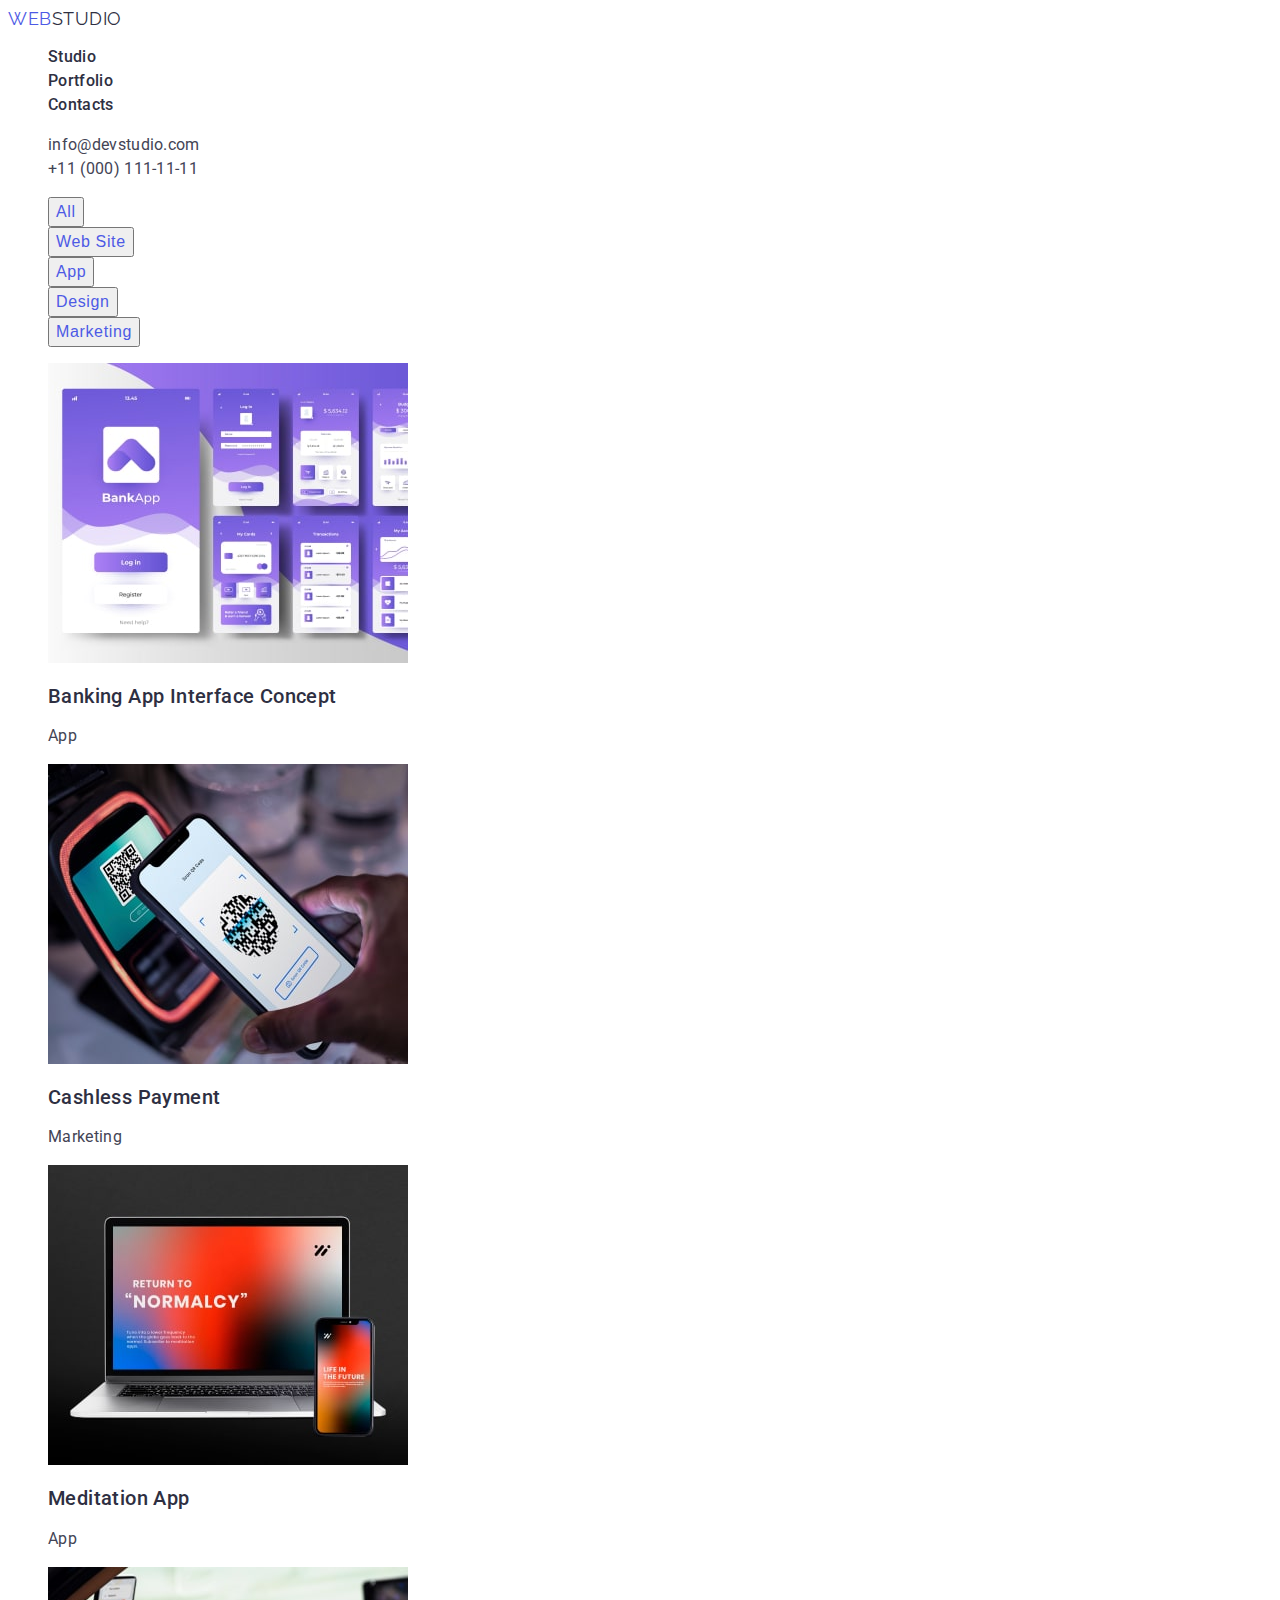
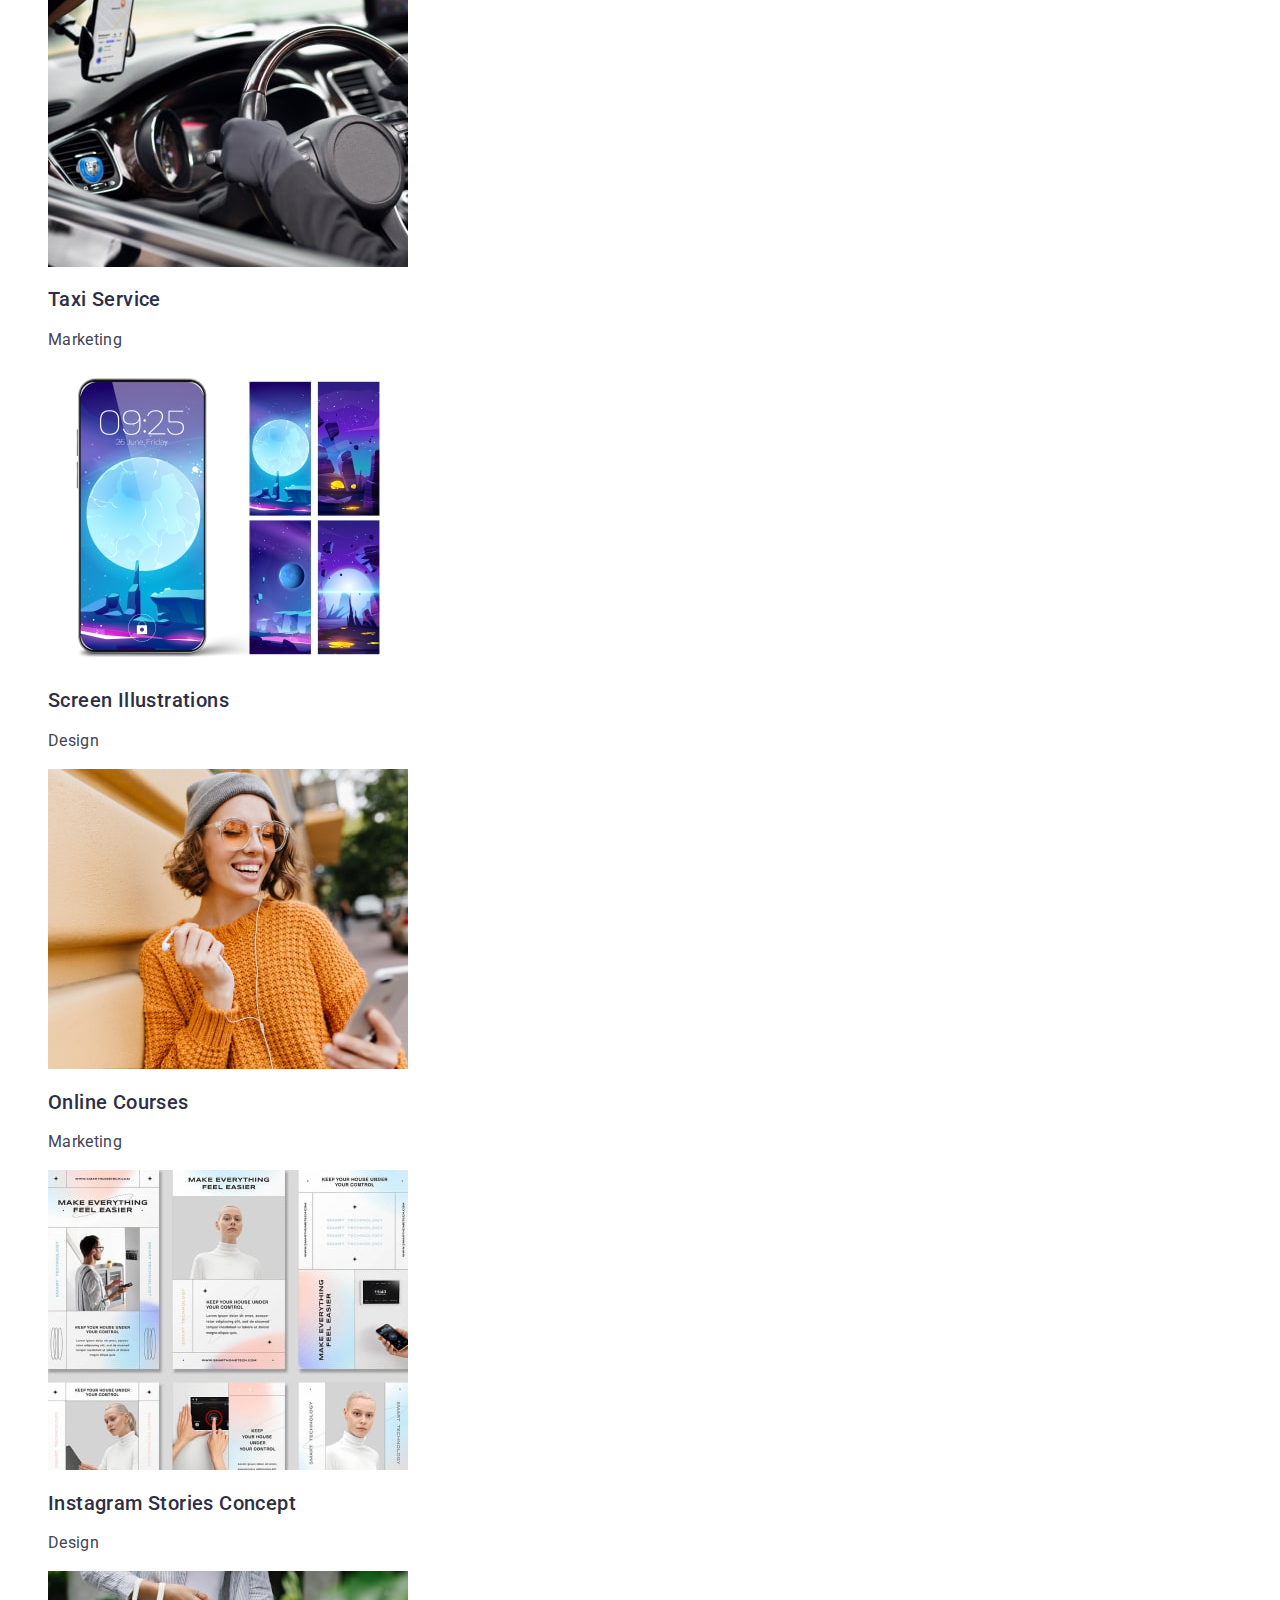
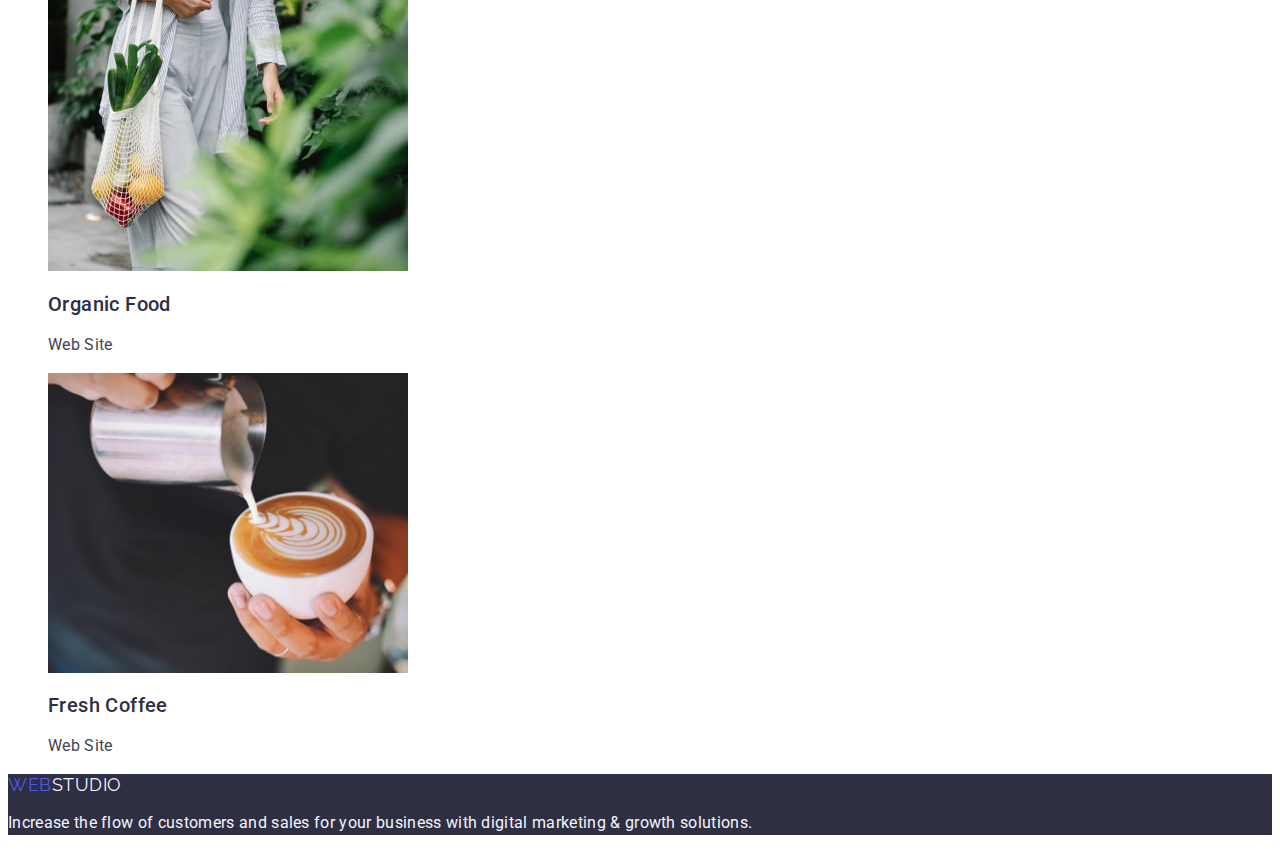
==== portfolio.html @ 4a618319 "goit-markup-hw-02-01" ====
<!DOCTYPE html>
<html lang="en">
  <head>
    <meta charset="UTF-8" />
    <meta http-equiv="X-UA-Compatible" content="IE=edge" />
    <meta name="viewport" content="width=device-width, initial-scale=1.0" />
    <title>WebStudio</title>
    <link rel="preconnect" href="https://fonts.googleapis.com" />
    <link rel="preconnect" href="https://fonts.gstatic.com" crossorigin />
    <link
      href="https://fonts.googleapis.com/css2?family=Raleway:wght@800&family=Roboto:wght@400;500;700&display=swap"
      rel="stylesheet"
    />
    <link rel="stylesheet" href="./css/styles.css" />
  </head>
  <body>
    <header class="header">
      <nav class="navigation">
        <a href="./index.html" class="logo-web link"
          >Web<span class="logo-studio">Studio</span></a
        >
        <ul class="list">
          <li>
            <a class="heder-menu link" href="./index.html">Studio</a>
          </li>
          <li>
            <a class="heder-menu link" href="./portfolio.html">Portfolio</a>
          </li>
          <li><a class="heder-menu link" href="">Contacts</a></li>
        </ul>
      </nav>
      <address class="adress-list">
        <ul class="list">
          <li>
            <a class="heder-adress link" href="mailto:info@devstudio.com"
              >info@devstudio.com</a
            >
          </li>
          <li>
            <a class="heder-adress link" href="tel:+110001111111"
              >+11 (000) 111-11-11</a
            >
          </li>
        </ul>
      </address>
    </header>
    <main>
      <section class="high-options">
        <h1 hidden="">options-button</h1>
        <ul class="list">
          <li><button class="options-btn" type="button">All</button></li>
          <li><button class="options-btn" type="button">Web Site</button></li>
          <li><button class="options-btn" type="button">App</button></li>
          <li><button class="options-btn" type="button">Design</button></li>
          <li><button class="options-btn" type="button">Marketing</button></li>
        </ul>
      </section>
      <section class="options">
        <ul class="list">
          <li>
            <img src="./images/02-01-banking-app.jpg" alt="banking" />
            <h2 class="text-title">Banking App Interface Concept</h2>
            <p class="specific-text">App</p>
          </li>
          <li>
            <img src="./images/02-02-payment-marketing.jpg" alt="payment" />
            <h2 class="text-title">Cashless Payment</h2>
            <p class="specific-text">Marketing</p>
          </li>
          <li>
            <img src="./images/02-03-meditation-app.jpg" alt="meditation" />
            <h2 class="text-title">Meditation App</h2>
            <p class="specific-text">App</p>
          </li>
          <li>
            <img src="./images/02-04-taxi-marketing.jpg" alt="taxi" />
            <h2 class="text-title">Taxi Service</h2>
            <p class="specific-text">Marketing</p>
          </li>
          <li>
            <img src="./images/02-05-screen-design.jpg" alt="screen" />
            <h2 class="text-title">Screen Illustrations</h2>
            <p class="specific-text">Design</p>
          </li>
          <li>
            <img src="./images/02-06-online-marketing.jpg" alt="online" />
            <h2 class="text-title">Online Courses</h2>
            <p class="specific-text">Marketing</p>
          </li>
          <li>
            <img src="./images/02-07-instagram-design.jpg" alt="instagram" />
            <h2 class="text-title">Instagram Stories Concept</h2>
            <p class="specific-text">Design</p>
          </li>
          <li>
            <img src="./images/02-08-food-web.jpg" alt="food" />
            <h2 class="text-title">Organic Food</h2>
            <p class="specific-text">Web Site</p>
          </li>
          <li>
            <img src="./images/02-09-coffee-web.jpg" alt="coffee" />
            <h2 class="text-title">Fresh Coffee</h2>
            <p class="specific-text">Web Site</p>
          </li>
        </ul>
      </section>
    </main>
    <footer class="footer">
      <a href="./index.html" class="logo-web-down link"
        >Web<span class="logo-studio-down">Studio</span></a
      >
      <p class="footer-text">
        Increase the flow of customers and sales for your business with digital
        marketing & growth solutions.
      </p>
    </footer>
  </body>
</html>
---- css/styles.css ----
:root {
  --white-color: #ffffff;
  --navy-color: #2e2f42;
  --iris-color: #4d5ae5;
  --slate-color: #434455;
  --cloud-color: #f4f4fd;
}

body {
  font-family: 'Roboto', sans-serif;
  color: var(--slate-color);
  background-color: var(--white-color);
}

/*--------------- HEADER ------------------*/

.header {
}

.navigation {
}

.link {
  text-decoration: none;
  color: var(--navy-color);
}

.list {
  list-style: none;
}

.logo-web {
  font-family: 'Raleway', sans-serif;
  font-size: 18px;
  line-height: 1.17;
  display: flex;
  align-items: center;
  letter-spacing: 0.03em;
  text-transform: uppercase;
  color: var(--iris-color);
}

.logo-studio {
  font-family: 'Raleway', sans-serif;
  font-size: 18px;
  line-height: 1.17;
  display: flex;
  align-items: center;
  letter-spacing: 0.03em;
  text-transform: uppercase;
  color: var(--navy-color);
}
.heder-menu {
  font-weight: 500;
  font-size: 16px;
  line-height: 1.5;
  letter-spacing: 0.02em;
  color: var(--navy-color);
}
.adress-list {
}

.heder-adress {
  font-family: 'Roboto';
  font-style: normal;
  font-weight: 400;
  font-size: 16px;
  line-height: 1.5;
  letter-spacing: 0.02em;
  color: var(--slate-color);
}

/*--------------- HERO ------------------*/

.hero {
}

.hero-section {
  background-color: var(--navy-color);
}

.hero-text {
  font-weight: 700;
  font-size: 56px;
  line-height: 1.07;
  text-align: center;
  letter-spacing: 0.02em;
  color: var(--white-color);
}

.hero-btn {
  font-weight: 500;
  font-size: 16px;
  line-height: 1.5;
  display: flex;
  align-items: center;
  letter-spacing: 0.04em;
  color: var(--white-color);
  background-color: var(--iris-color);
}

/*--------------- WORKS ------------------*/

.works {
}

.text-title {
  font-weight: 500;
  font-size: 20px;
  line-height: 1.2;
  letter-spacing: 0.02em;
  color: var(--navy-color);
}

.specific-text {
  ont-size: 16px;
  line-height: 1.5;
  letter-spacing: 0.02em;
}

/*--------------- SERVICES ------------------*/
.servisec {
}

.servisec-titel {
  font-weight: 700;
  font-size: 36px;
  line-height: 1.11;
  text-align: center;
  letter-spacing: 0.02em;
  text-transform: capitalize;
  color: var(--navy-color);
}

/*--------------- TEAM ------------------*/

.team {
  color: var(--navy-color);
}
.team-titel {
  font-weight: 700;
  font-size: 36px;
  line-height: 1.11;
  text-align: center;
  letter-spacing: 0.02em;
  text-transform: capitalize;
}
.team-text-title {
  font-weight: 500;
  font-size: 20px;
  line-height: 1.2;
  text-align: center;
  letter-spacing: 0.02em;
}
.team-text {
  font-size: 16px;
  line-height: 1.5;
  text-align: center;
  letter-spacing: 0.02em;
  color: var(--slate-color);
}

/*--------------- PORTFOLIO ------------------*/

.high-options {
}
.options-btn {
  font-weight: 500;
  font-size: 16px;
  line-height: 1.5;
  display: flex;
  align-items: center;
  text-align: center;
  letter-spacing: 0.04em;
  color: var(--iris-color);
}
.options {
}

/*--------------- FOOTER ------------------*/

.footer {
  background-color: var(--navy-color);
  color: var(--cloud-color);
}
.logo-web-down {
  font-family: 'Raleway', sans-serif;
  font-size: 18px;
  line-height: 1.17;
  display: flex;
  align-items: center;
  letter-spacing: 0.03em;
  text-transform: uppercase;
  color: var(--iris-color);
}

.logo-studio-down {
  font-family: 'Raleway', sans-serif;
  font-size: 18px;
  line-height: 1.17;
  display: flex;
  align-items: center;
  letter-spacing: 0.03em;
  text-transform: uppercase;
  color: var(--cloud-color);
}

.footer-text {
  font-size: 16px;
  line-height: 1.5;
  letter-spacing: 0.02em;
}
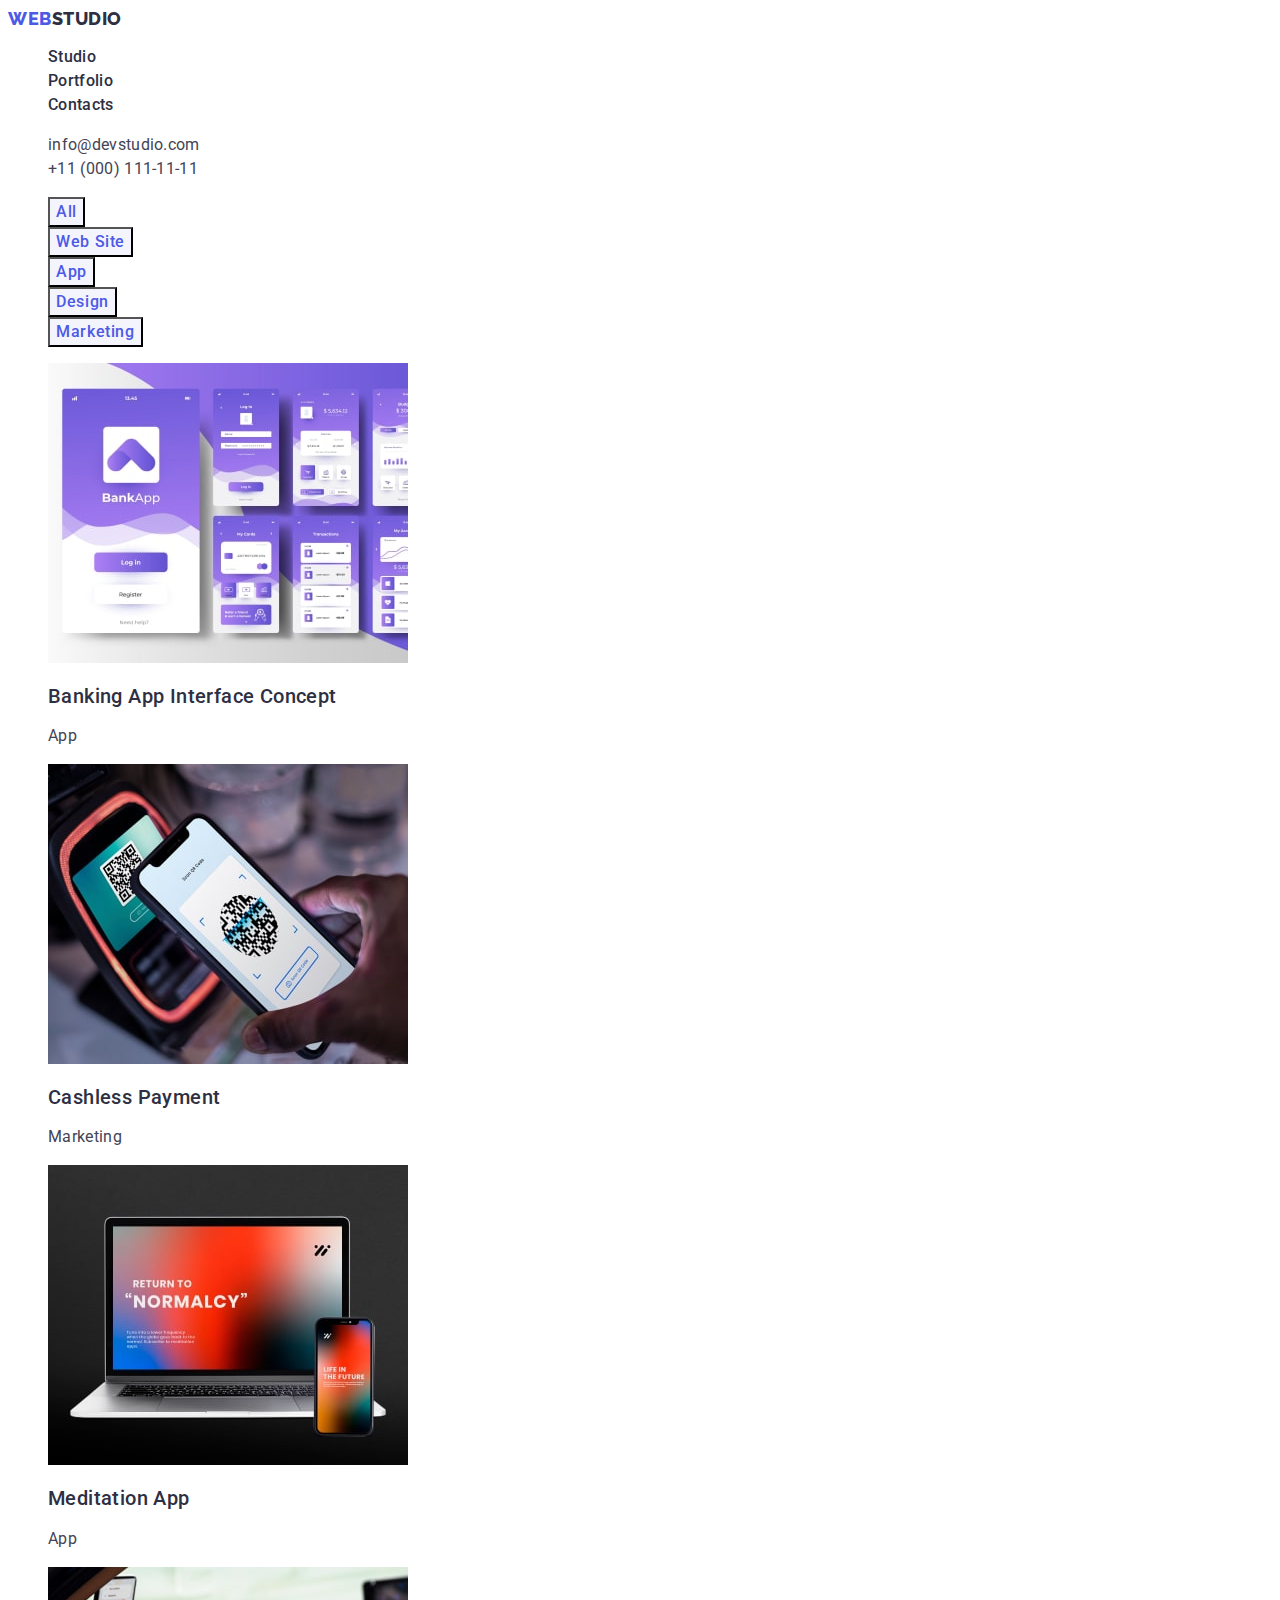
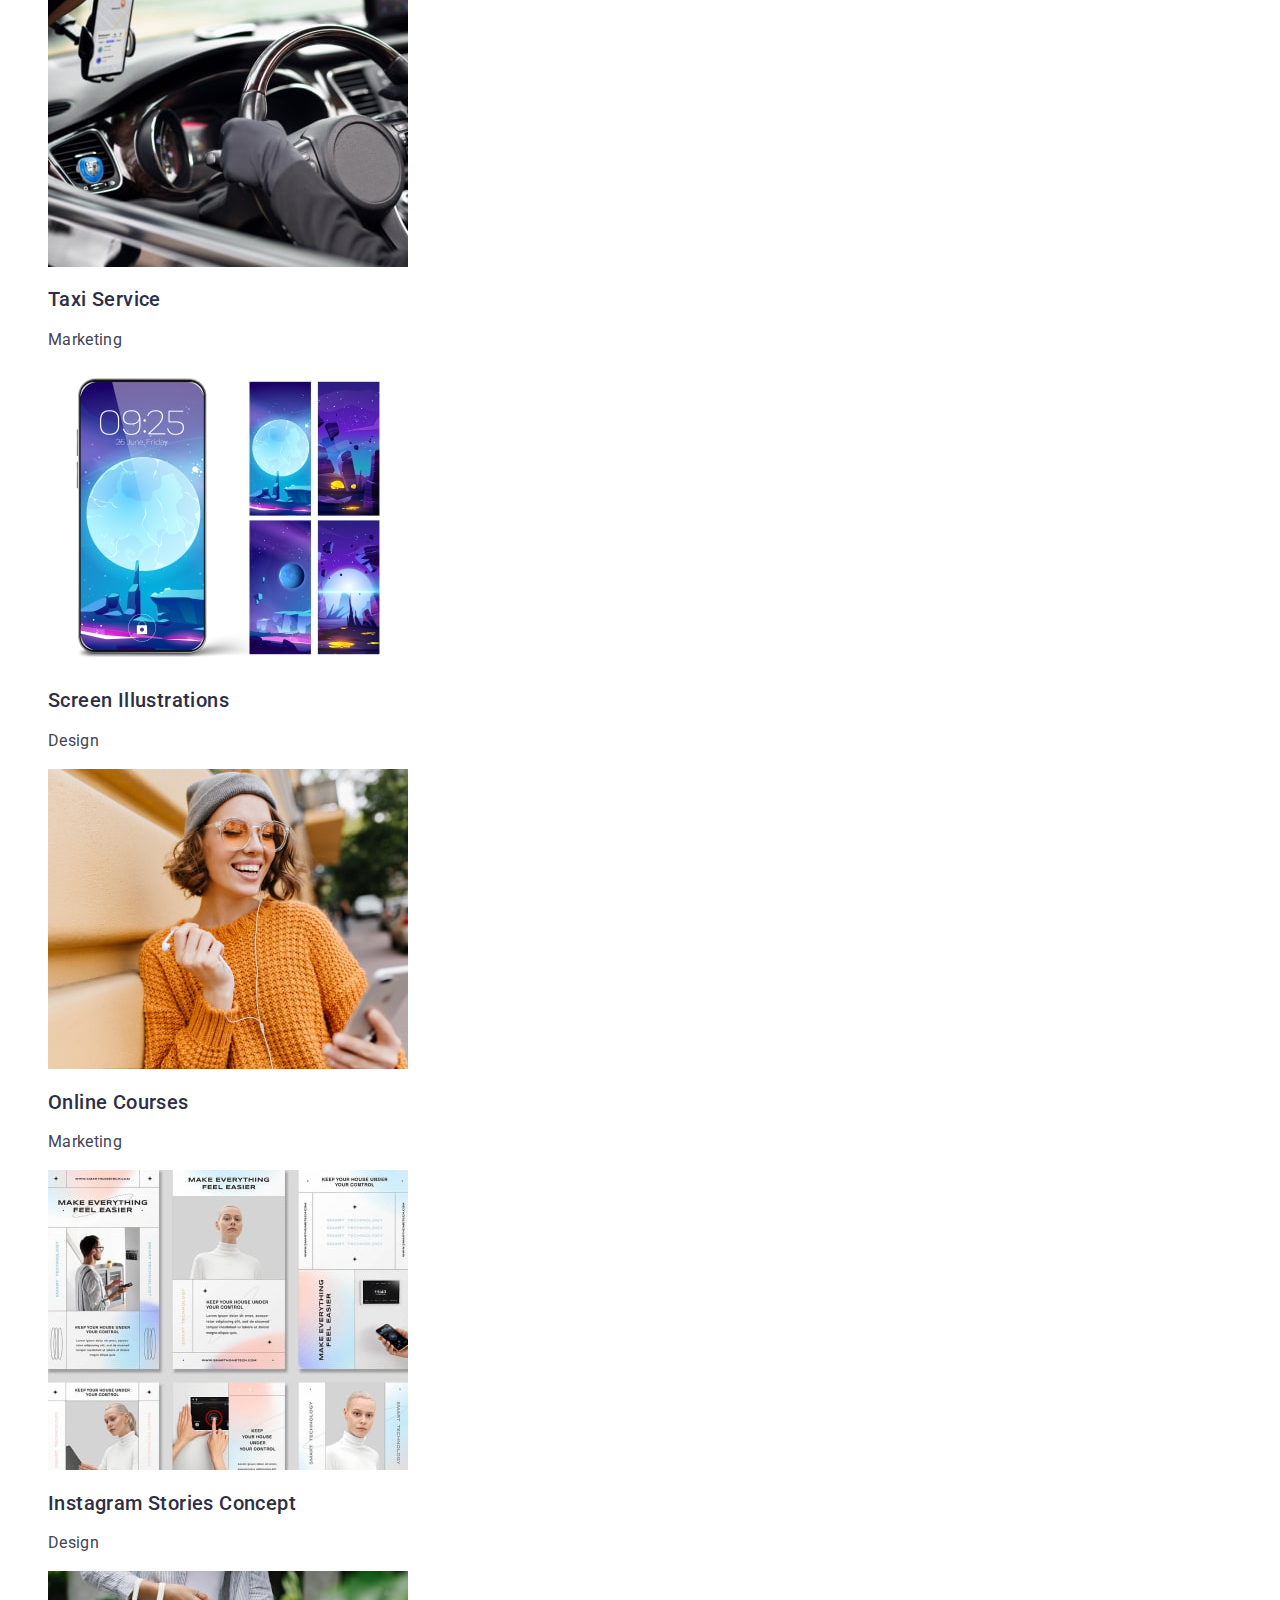
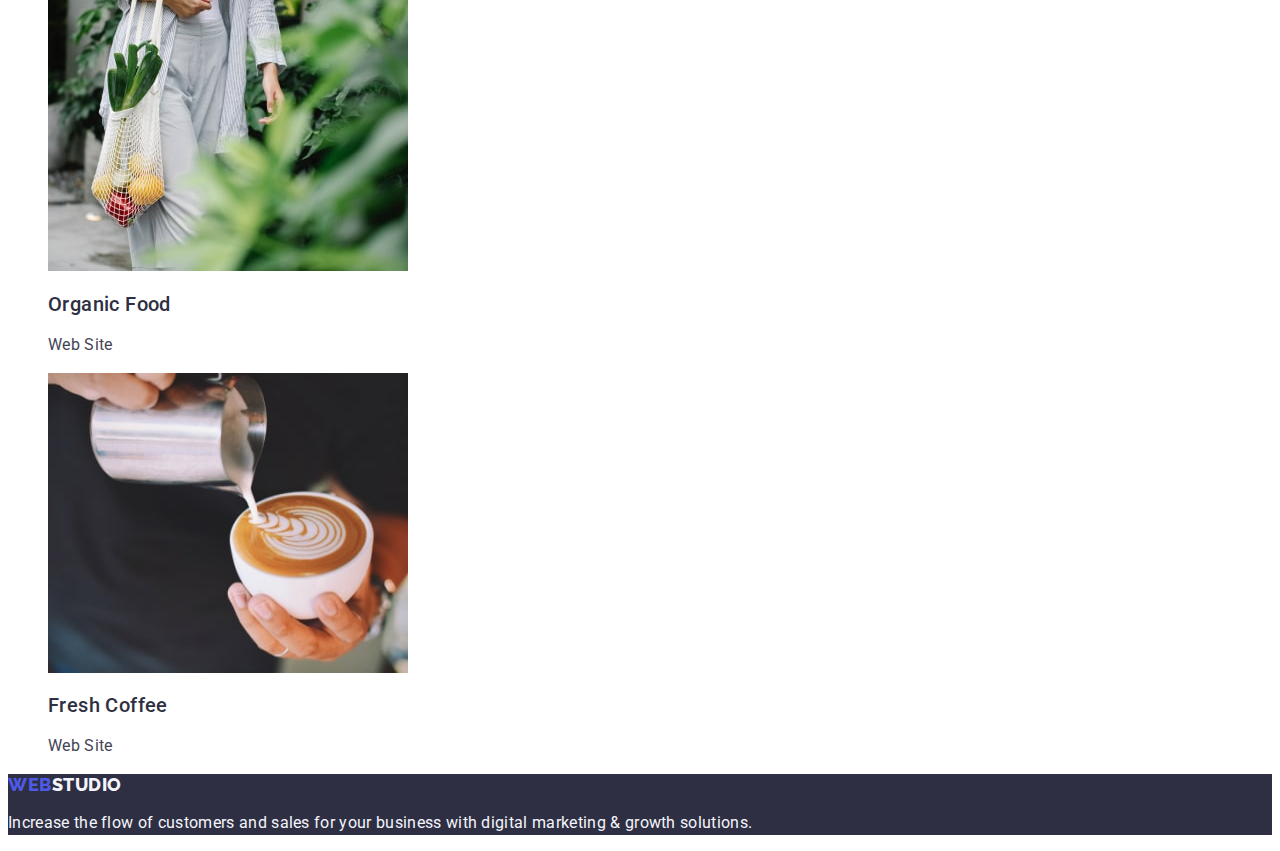
==== commit 206d83c8: "hw-02-05" ====
--- a/portfolio.html
+++ b/portfolio.html
@@ -54,8 +54,6 @@
           <li><button class="options-btn" type="button">Design</button></li>
           <li><button class="options-btn" type="button">Marketing</button></li>
         </ul>
-      </section>
-      <section class="options">
         <ul class="list">
           <li>
             <img src="./images/02-01-banking-app.jpg" alt="banking" />
--- a/css/styles.css
+++ b/css/styles.css
@@ -31,6 +31,7 @@
 
 .logo-web {
   font-family: 'Raleway', sans-serif;
+  font-weight: 800;
   font-size: 18px;
   line-height: 1.17;
   display: flex;
@@ -39,9 +40,20 @@
   text-transform: uppercase;
   color: var(--iris-color);
 }
+.logo-web:hover,
+.logo-web:focus,
+.logo-studio:hover,
+.logo-studio:focus,
+.heder-menu:hover,
+.heder-menu:focus,
+.heder-adress:hover,
+.heder-adress:focus {
+  color: #404bbf;
+}
 
 .logo-studio {
   font-family: 'Raleway', sans-serif;
+  font-weight: 800;
   font-size: 18px;
   line-height: 1.17;
   display: flex;
@@ -51,17 +63,20 @@
   color: var(--navy-color);
 }
 .heder-menu {
-  font-weight: 500;
-  font-size: 16px;
-  line-height: 1.5;
-  letter-spacing: 0.02em;
-  color: var(--navy-color);
-}
+  font-style: normal;
+  font-weight: 500;
+  font-size: 16px;
+  line-height: 1.5;
+  letter-spacing: 0.02em;
+  color: var(--navy-color);
+}
+
 .adress-list {
+  font-style: normal;
 }
 
 .heder-adress {
-  font-family: 'Roboto';
+  font-family: 'Roboto', sans-serif;
   font-style: normal;
   font-weight: 400;
   font-size: 16px;
@@ -89,6 +104,7 @@
 }
 
 .hero-btn {
+  font-family: 'Roboto', sans-serif;
   font-weight: 500;
   font-size: 16px;
   line-height: 1.5;
@@ -97,8 +113,13 @@
   letter-spacing: 0.04em;
   color: var(--white-color);
   background-color: var(--iris-color);
-}
-
+  cursor: pointer;
+}
+
+.hero-btn:hover,
+.hero-btn:focus {
+  background-color: #404bbf;
+}
 /*--------------- WORKS ------------------*/
 
 .works {
@@ -136,6 +157,7 @@
 
 .team {
   color: var(--navy-color);
+  background-color: var(--cloud-color);
 }
 .team-titel {
   font-weight: 700;
@@ -165,6 +187,7 @@
 .high-options {
 }
 .options-btn {
+  font-family: 'Roboto', sans-serif;
   font-weight: 500;
   font-size: 16px;
   line-height: 1.5;
@@ -173,8 +196,14 @@
   text-align: center;
   letter-spacing: 0.04em;
   color: var(--iris-color);
-}
-.options {
+  background-color: var(--cloud-color);
+  cursor: pointer;
+}
+
+.options-btn:hover,
+.options-btn:focus {
+  color: var(--white-color);
+  background-color: #404bbf;
 }
 
 /*--------------- FOOTER ------------------*/
@@ -183,8 +212,10 @@
   background-color: var(--navy-color);
   color: var(--cloud-color);
 }
+
 .logo-web-down {
   font-family: 'Raleway', sans-serif;
+  font-weight: 800;
   font-size: 18px;
   line-height: 1.17;
   display: flex;
@@ -196,6 +227,7 @@
 
 .logo-studio-down {
   font-family: 'Raleway', sans-serif;
+  font-weight: 800;
   font-size: 18px;
   line-height: 1.17;
   display: flex;
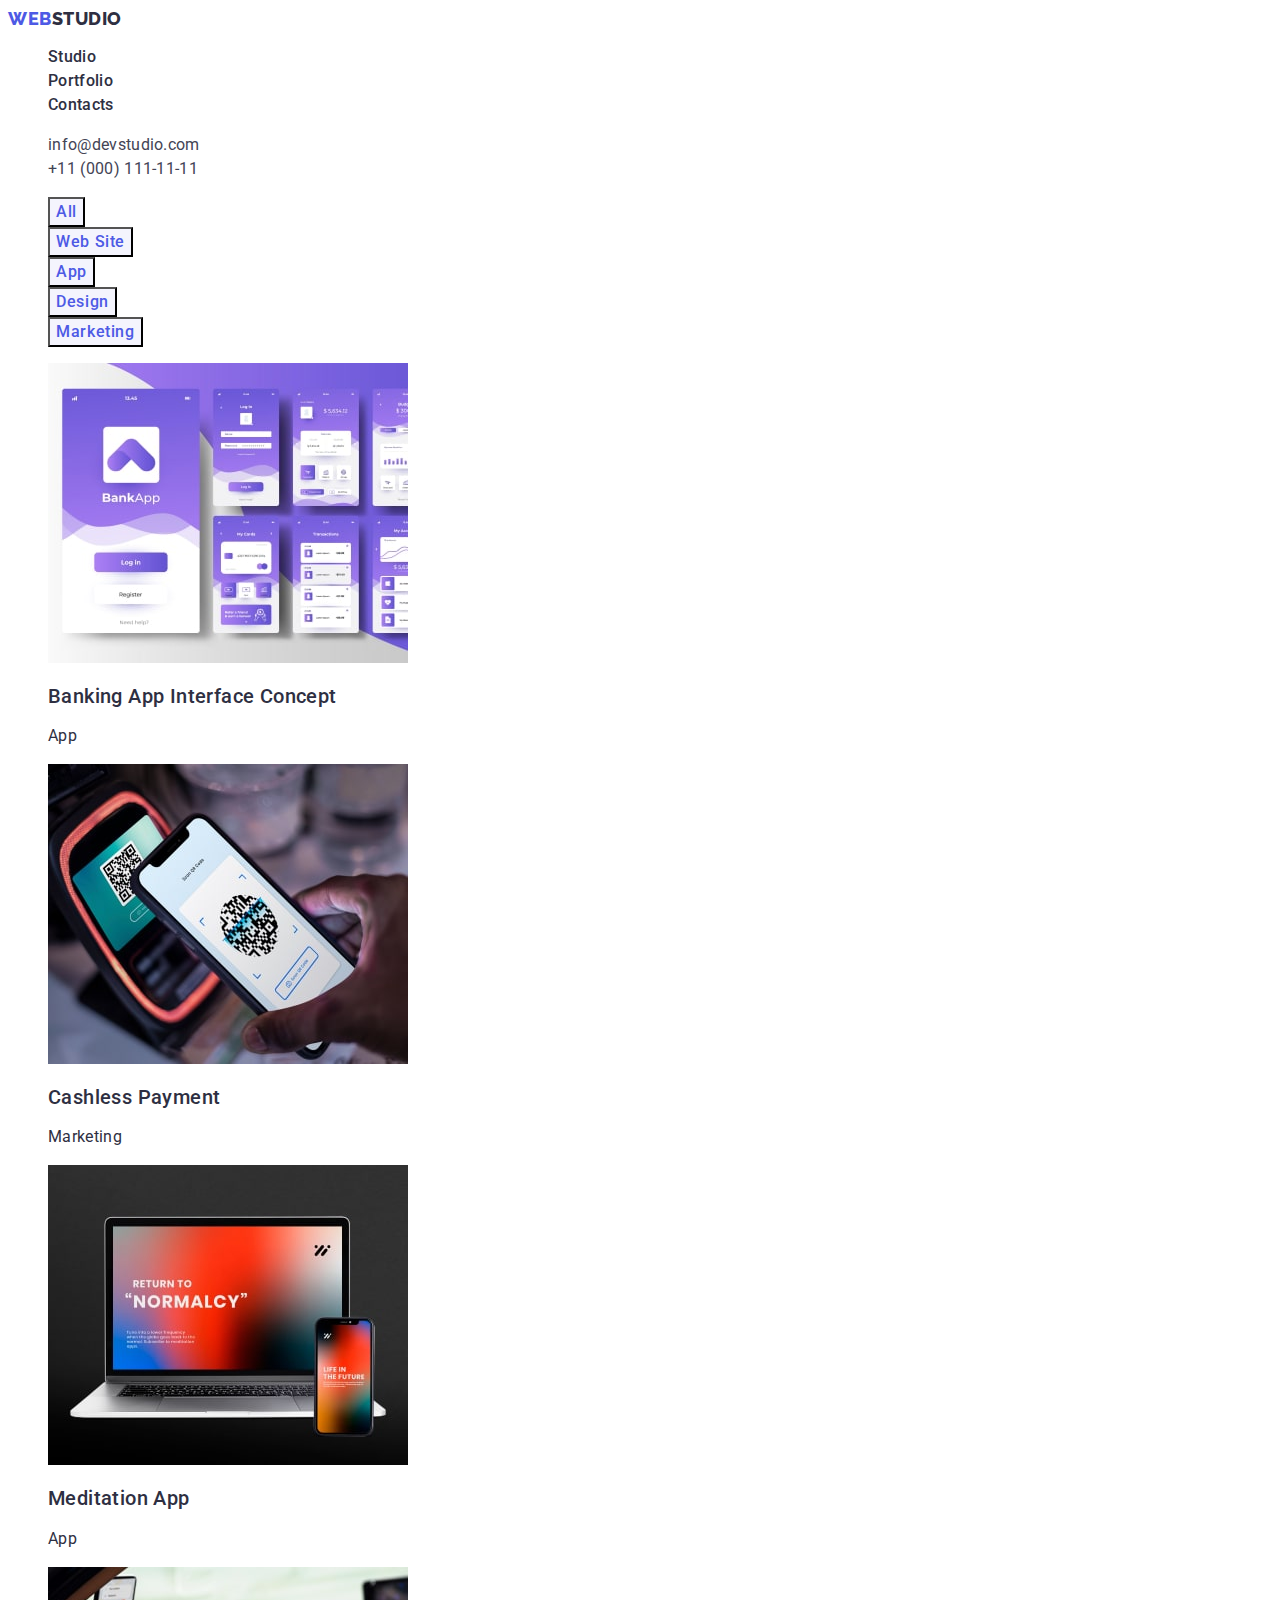
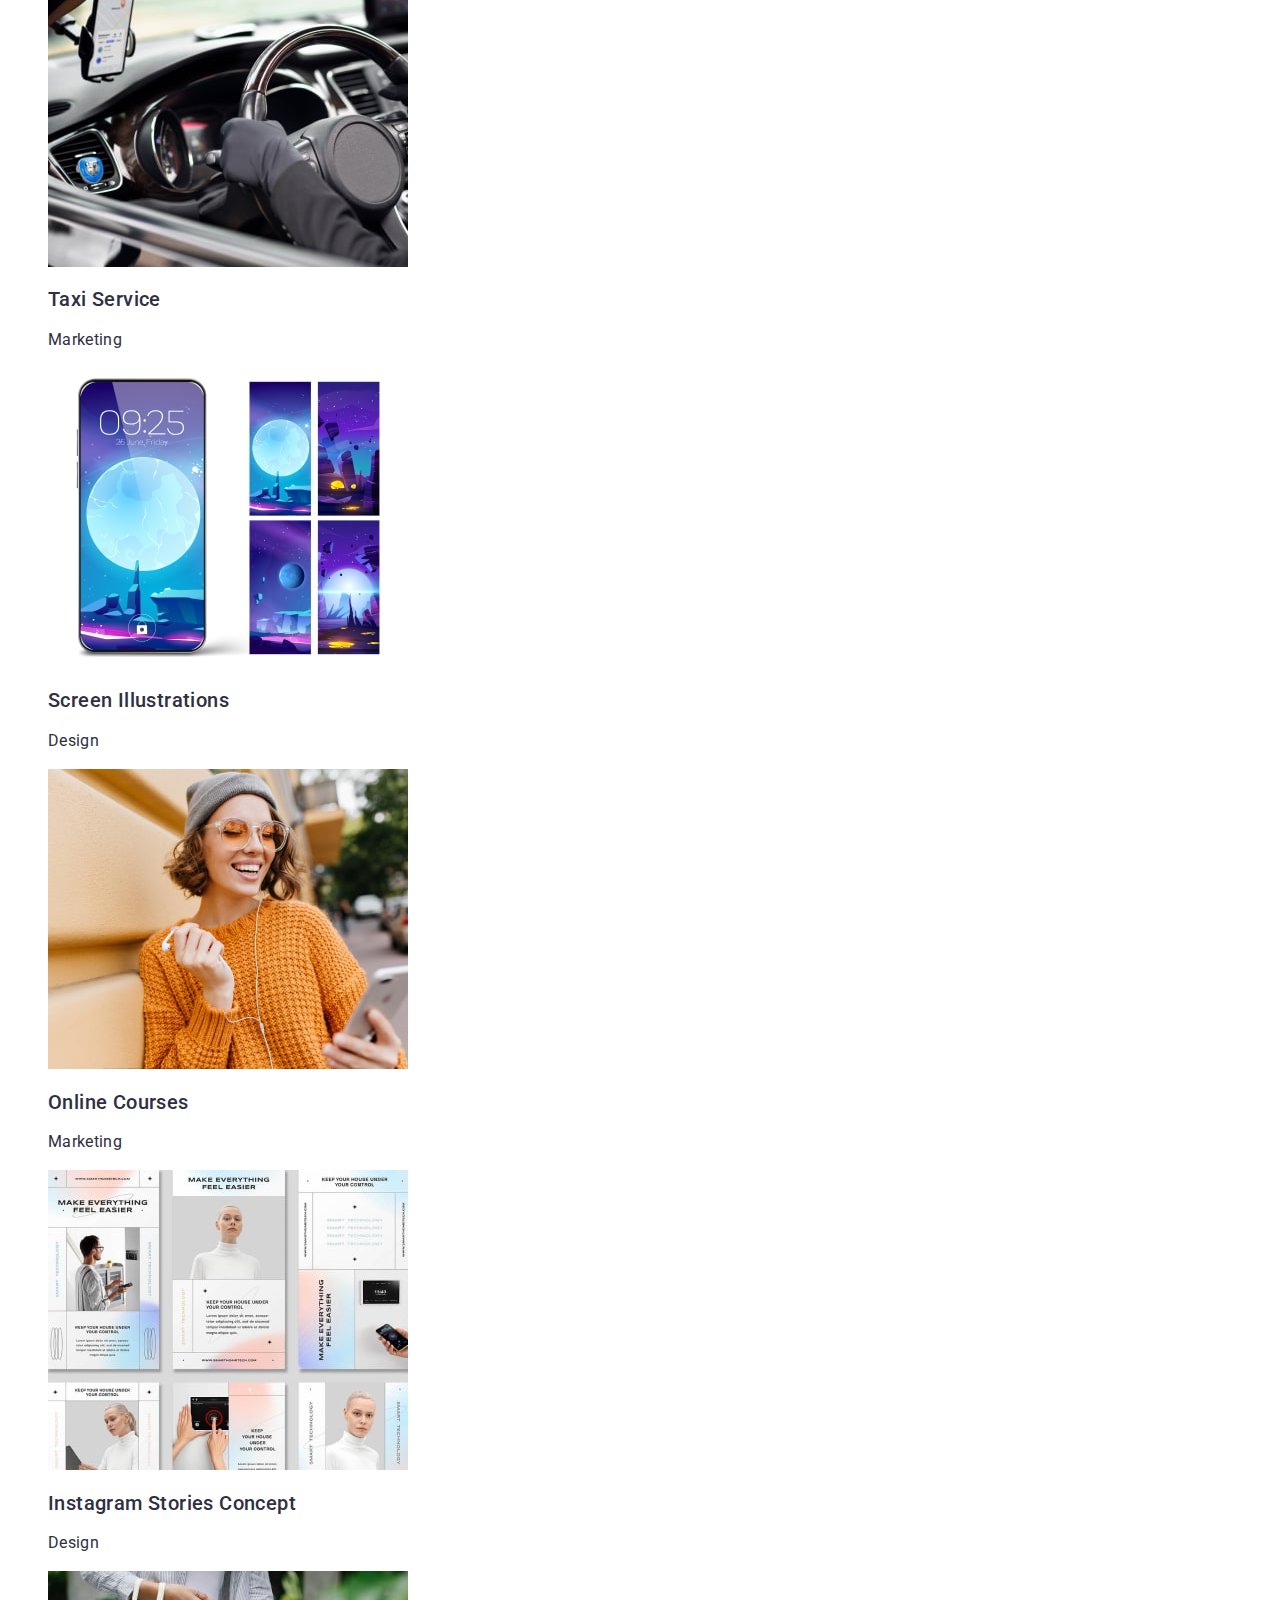
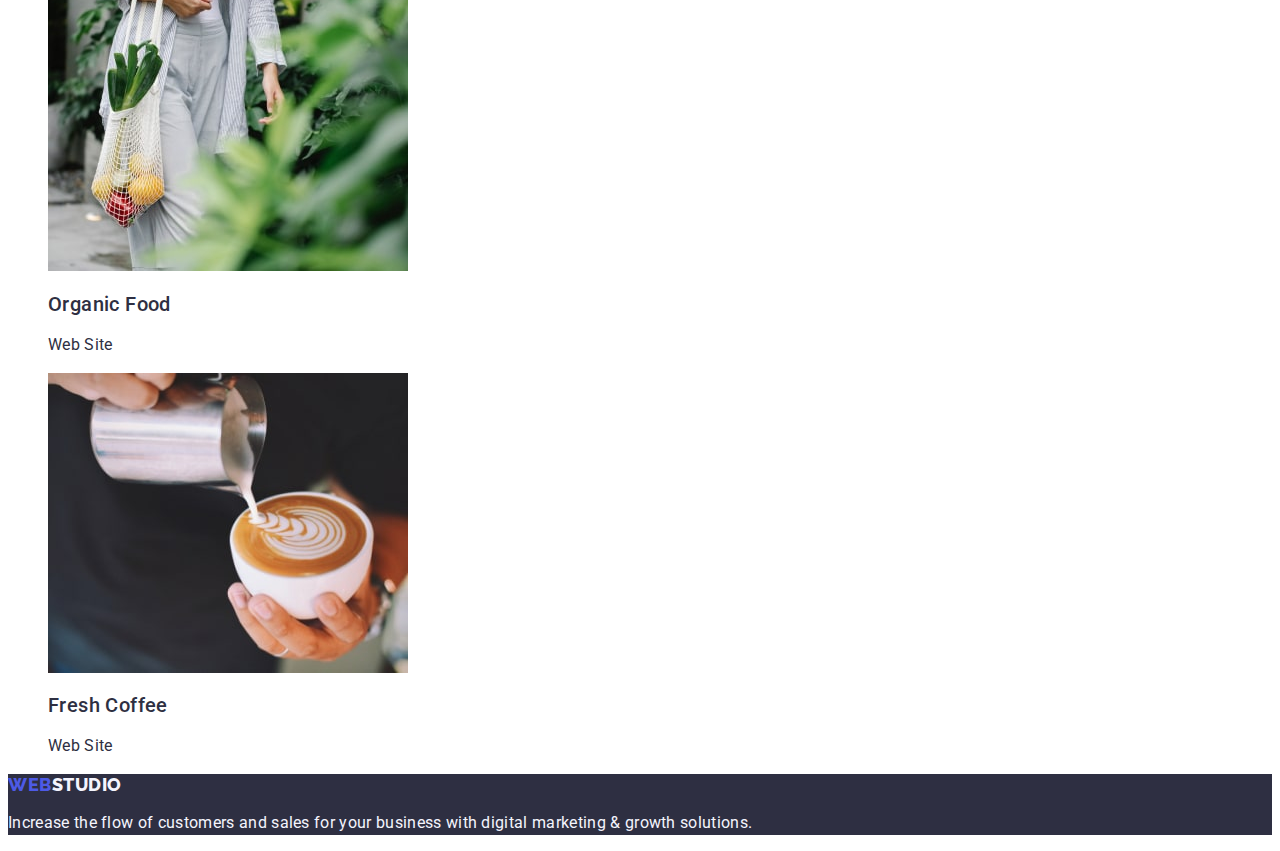
==== commit 6f6841e8: "hw-02-08" ====
--- a/portfolio.html
+++ b/portfolio.html
@@ -54,7 +54,7 @@
           <li><button class="options-btn" type="button">Design</button></li>
           <li><button class="options-btn" type="button">Marketing</button></li>
         </ul>
-        <ul class="list">
+        <ul class="list link">
           <li>
             <img src="./images/02-01-banking-app.jpg" alt="banking" />
             <h2 class="text-title">Banking App Interface Concept</h2>
--- a/css/styles.css
+++ b/css/styles.css
@@ -157,15 +157,20 @@
 
 .team {
   color: var(--navy-color);
-  background-color: var(--cloud-color);
-}
-.team-titel {
+}
+.team-title {
   font-weight: 700;
   font-size: 36px;
   line-height: 1.11;
   text-align: center;
   letter-spacing: 0.02em;
   text-transform: capitalize;
+}
+.team-item {
+  background-color: var(--white-color);
+}
+.team-list {
+  background-color: var(--cloud-color);
 }
 .team-text-title {
   font-weight: 500;
